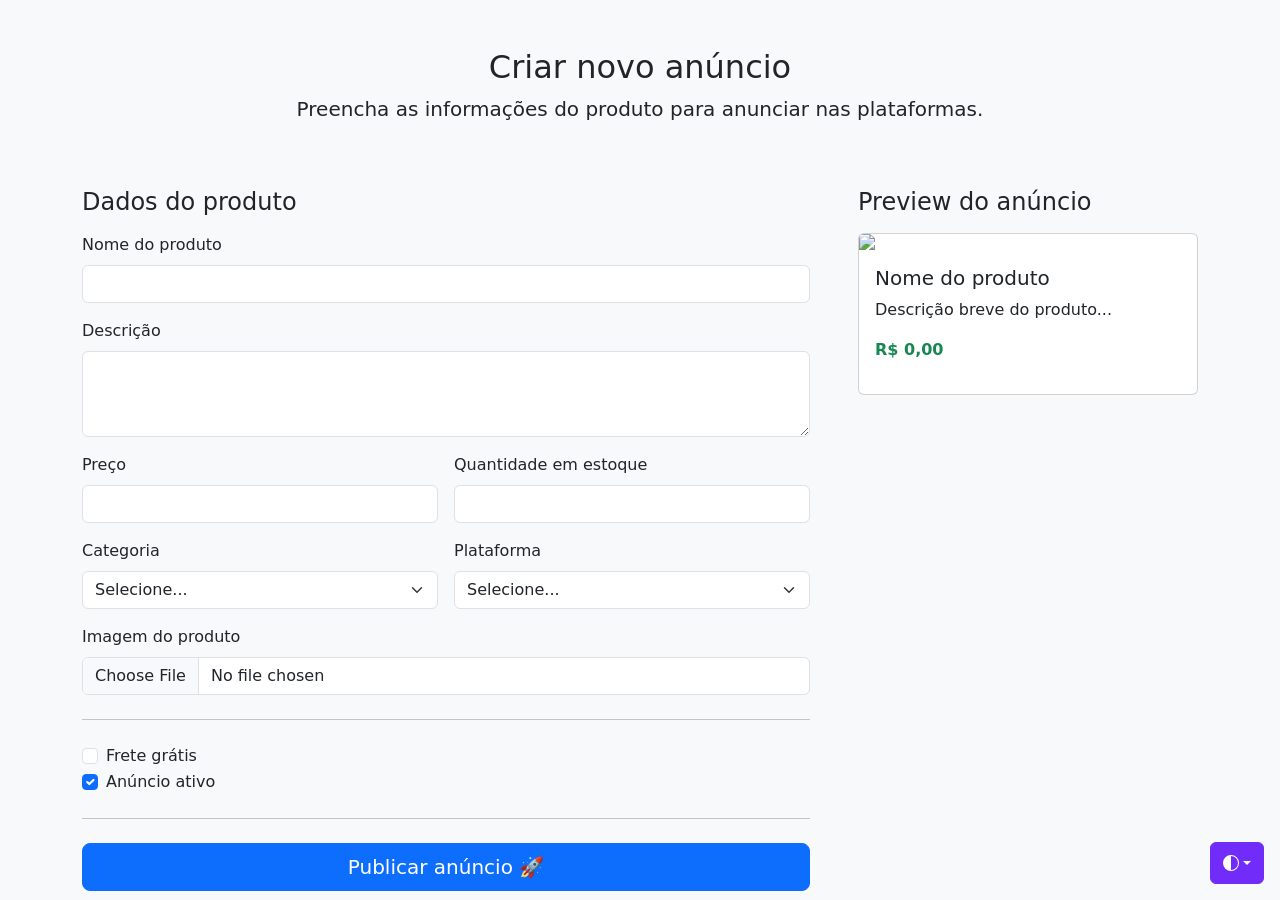
==== src/main/resources/templates/anunciar.html @ 6d3be010 "Finalização lógica por tras das imagens do projeto e ajustes na tabela bugada dos pedidos realizados" ====
<!doctype html>
<html lang="en" data-bs-theme="auto">
<head>
    <meta charset="utf-8" />
    <meta name="viewport" content="width=device-width, initial-scale=1" />
    <meta name="description" content="" />
    <meta
            name="author"
            content="Mark Otto, Jacob Thornton, and Bootstrap contributors"
    />
    <meta name="generator" content="Astro v5.13.2" />
    <title>Checkout example · Bootstrap v5.3</title>
    <link
            rel="canonical"
            href="https://getbootstrap.com/docs/5.3/examples/checkout/"
    />
    <script src="../assets/js/color-modes.js"></script>
    <link href="https://cdn.jsdelivr.net/npm/bootstrap@5.3.0/dist/css/bootstrap.min.css" rel="stylesheet">
    <meta name="theme-color" content="#712cf9" />
    <link href="/css/checkout.css" rel="stylesheet" />
    <style>
        .bd-placeholder-img {
            font-size: 1.125rem;
            text-anchor: middle;
            -webkit-user-select: none;
            -moz-user-select: none;
            user-select: none;
        }
        @media (min-width: 768px) {
            .bd-placeholder-img-lg {
                font-size: 3.5rem;
            }
        }
        .b-example-divider {
            width: 100%;
            height: 3rem;
            background-color: #0000001a;
            border: solid rgba(0, 0, 0, 0.15);
            border-width: 1px 0;
            box-shadow:
                    inset 0 0.5em 1.5em #0000001a,
                    inset 0 0.125em 0.5em #00000026;
        }
        .b-example-vr {
            flex-shrink: 0;
            width: 1.5rem;
            height: 100vh;
        }
        .bi {
            vertical-align: -0.125em;
            fill: currentColor;
        }
        .nav-scroller {
            position: relative;
            z-index: 2;
            height: 2.75rem;
            overflow-y: hidden;
        }
        .nav-scroller .nav {
            display: flex;
            flex-wrap: nowrap;
            padding-bottom: 1rem;
            margin-top: -1px;
            overflow-x: auto;
            text-align: center;
            white-space: nowrap;
            -webkit-overflow-scrolling: touch;
        }
        .btn-bd-primary {
            --bd-violet-bg: #712cf9;
            --bd-violet-rgb: 112.520718, 44.062154, 249.437846;
            --bs-btn-font-weight: 600;
            --bs-btn-color: var(--bs-white);
            --bs-btn-bg: var(--bd-violet-bg);
            --bs-btn-border-color: var(--bd-violet-bg);
            --bs-btn-hover-color: var(--bs-white);
            --bs-btn-hover-bg: #6528e0;
            --bs-btn-hover-border-color: #6528e0;
            --bs-btn-focus-shadow-rgb: var(--bd-violet-rgb);
            --bs-btn-active-color: var(--bs-btn-hover-color);
            --bs-btn-active-bg: #5a23c8;
            --bs-btn-active-border-color: #5a23c8;
        }
        .bd-mode-toggle {
            z-index: 1500;
        }
        .bd-mode-toggle .bi {
            width: 1em;
            height: 1em;
        }
        .bd-mode-toggle .dropdown-menu .active .bi {
            display: block !important;
        }
    </style>
</head>
<body class="bg-body-tertiary">
<svg xmlns="http://www.w3.org/2000/svg" class="d-none">
    <symbol id="check2" viewBox="0 0 16 16">
        <path
                d="M13.854 3.646a.5.5 0 0 1 0 .708l-7 7a.5.5 0 0 1-.708 0l-3.5-3.5a.5.5 0 1 1 .708-.708L6.5 10.293l6.646-6.647a.5.5 0 0 1 .708 0z"
        ></path>
    </symbol>
    <symbol id="circle-half" viewBox="0 0 16 16">
        <path
                d="M8 15A7 7 0 1 0 8 1v14zm0 1A8 8 0 1 1 8 0a8 8 0 0 1 0 16z"
        ></path>
    </symbol>
    <symbol id="moon-stars-fill" viewBox="0 0 16 16">
        <path
                d="M6 .278a.768.768 0 0 1 .08.858 7.208 7.208 0 0 0-.878 3.46c0 4.021 3.278 7.277 7.318 7.277.527 0 1.04-.055 1.533-.16a.787.787 0 0 1 .81.316.733.733 0 0 1-.031.893A8.349 8.349 0 0 1 8.344 16C3.734 16 0 12.286 0 7.71 0 4.266 2.114 1.312 5.124.06A.752.752 0 0 1 6 .278z"
        ></path>
        <path
                d="M10.794 3.148a.217.217 0 0 1 .412 0l.387 1.162c.173.518.579.924 1.097 1.097l1.162.387a.217.217 0 0 1 0 .412l-1.162.387a1.734 1.734 0 0 0-1.097 1.097l-.387 1.162a.217.217 0 0 1-.412 0l-.387-1.162A1.734 1.734 0 0 0 9.31 6.593l-1.162-.387a.217.217 0 0 1 0-.412l1.162-.387a1.734 1.734 0 0 0 1.097-1.097l.387-1.162zM13.863.099a.145.145 0 0 1 .274 0l.258.774c.115.346.386.617.732.732l.774.258a.145.145 0 0 1 0 .274l-.774.258a1.156 1.156 0 0 0-.732.732l-.258.774a.145.145 0 0 1-.274 0l-.258-.774a1.156 1.156 0 0 0-.732-.732l-.774-.258a.145.145 0 0 1 0-.274l.774-.258c.346-.115.617-.386.732-.732L13.863.1z"
        ></path>
    </symbol>
    <symbol id="sun-fill" viewBox="0 0 16 16">
        <path
                d="M8 12a4 4 0 1 0 0-8 4 4 0 0 0 0 8zM8 0a.5.5 0 0 1 .5.5v2a.5.5 0 0 1-1 0v-2A.5.5 0 0 1 8 0zm0 13a.5.5 0 0 1 .5.5v2a.5.5 0 0 1-1 0v-2A.5.5 0 0 1 8 13zm8-5a.5.5 0 0 1-.5.5h-2a.5.5 0 0 1 0-1h2a.5.5 0 0 1 .5.5zM3 8a.5.5 0 0 1-.5.5h-2a.5.5 0 0 1 0-1h2A.5.5 0 0 1 3 8zm10.657-5.657a.5.5 0 0 1 0 .707l-1.414 1.415a.5.5 0 1 1-.707-.708l1.414-1.414a.5.5 0 0 1 .707 0zm-9.193 9.193a.5.5 0 0 1 0 .707L3.05 13.657a.5.5 0 0 1-.707-.707l1.414-1.414a.5.5 0 0 1 .707 0zm9.193 2.121a.5.5 0 0 1-.707 0l-1.414-1.414a.5.5 0 0 1 .707-.707l1.414 1.414a.5.5 0 0 1 0 .707zM4.464 4.465a.5.5 0 0 1-.707 0L2.343 3.05a.5.5 0 1 1 .707-.707l1.414 1.414a.5.5 0 0 1 0 .708z"
        ></path>
    </symbol>
</svg>
<div
        class="dropdown position-fixed bottom-0 end-0 mb-3 me-3 bd-mode-toggle"
>
    <button
            class="btn btn-bd-primary py-2 dropdown-toggle d-flex align-items-center"
            id="bd-theme"
            type="button"
            aria-expanded="false"
            data-bs-toggle="dropdown"
            aria-label="Toggle theme (auto)"
    >
        <svg class="bi my-1 theme-icon-active" aria-hidden="true">
            <use href="#circle-half"></use>
        </svg>
        <span class="visually-hidden" id="bd-theme-text">Toggle theme</span>
    </button>
    <ul
            class="dropdown-menu dropdown-menu-end shadow"
            aria-labelledby="bd-theme-text"
    >
        <li>
            <button
                    type="button"
                    class="dropdown-item d-flex align-items-center"
                    data-bs-theme-value="light"
                    aria-pressed="false"
            >
                <svg class="bi me-2 opacity-50" aria-hidden="true">
                    <use href="#sun-fill"></use>
                </svg>
                Light
                <svg class="bi ms-auto d-none" aria-hidden="true">
                    <use href="#check2"></use>
                </svg>
            </button>
        </li>
        <li>
            <button
                    type="button"
                    class="dropdown-item d-flex align-items-center"
                    data-bs-theme-value="dark"
                    aria-pressed="false"
            >
                <svg class="bi me-2 opacity-50" aria-hidden="true">
                    <use href="#moon-stars-fill"></use>
                </svg>
                Dark
                <svg class="bi ms-auto d-none" aria-hidden="true">
                    <use href="#check2"></use>
                </svg>
            </button>
        </li>
        <li>
            <button
                    type="button"
                    class="dropdown-item d-flex align-items-center active"
                    data-bs-theme-value="auto"
                    aria-pressed="true"
            >
                <svg class="bi me-2 opacity-50" aria-hidden="true">
                    <use href="#circle-half"></use>
                </svg>
                Auto
                <svg class="bi ms-auto d-none" aria-hidden="true">
                    <use href="#check2"></use>
                </svg>
            </button>
        </li>
    </ul>
</div>
<div class="container">
    <main>
        <div class="py-5 text-center">
            <h2>Criar novo anúncio</h2>
            <p class="lead">Preencha as informações do produto para anunciar nas plataformas.</p>
        </div>

        <div class="row g-5">

            <!-- RESUMO DO PRODUTO -->
            <div class="col-md-5 col-lg-4 order-md-last">
                <h4 class="mb-3">Preview do anúncio</h4>

                <div class="card">
                    <img src="https://via.placeholder.com/300x200" class="card-img-top" id="previewImage">
                    <div class="card-body">
                        <h5 class="card-title" id="previewTitle">Nome do produto</h5>
                        <p class="card-text" id="previewDesc">Descrição breve do produto...</p>
                        <p class="fw-bold text-success" id="previewPrice">R$ 0,00</p>
                    </div>
                </div>
            </div>

            <!-- FORM -->
            <div class="col-md-7 col-lg-8">
                <h4 class="mb-3">Dados do produto</h4>

                <form action="/anunciar" method="POST" class="needs-validation" novalidate enctype="multipart/form-data">
                    <input type="hidden" th:name="${_csrf.parameterName}" th:value="${_csrf.token}" />

                    <div class="row g-3">

                        <!-- NOME -->
                        <div class="col-12">
                            <label class="form-label">Nome do produto</label>
                            <input type="text" name="nome" id="nome" class="form-control" required>
                        </div>

                        <!-- DESCRIÇÃO -->
                        <div class="col-12">
                            <label class="form-label">Descrição</label>
                            <textarea name="descricao" id="descricao" class="form-control" rows="3" required></textarea>
                        </div>

                        <!-- PREÇO -->
                        <div class="col-md-6">
                            <label class="form-label">Preço</label>
                            <input type="number" id="preco" name="preco" class="form-control" required>
                        </div>

                        <!-- ESTOQUE -->
                        <div class="col-md-6">
                            <label class="form-label">Quantidade em estoque</label>
                            <input type="number" name="quantidade" class="form-control" required>
                        </div>

                        <!-- CATEGORIA -->
                        <div class="col-md-6">
                            <label class="form-label">Categoria</label>
                            <select name="categoria" class="form-select" required>
                                <option value="">Selecione...</option>
                                <option>Eletrônicos</option>
                                <option>Roupas</option>
                                <option>Casa</option>
                                <option>Beleza</option>
                            </select>
                        </div>

                        <!-- PLATAFORMA -->
                        <div class="col-md-6">
                            <label class="form-label">Plataforma</label>
                            <select name="plataforma" class="form-select" required>
                                <option value="">Selecione...</option>
                                <option>Shopee</option>
                                <option>Mercado Livre</option>
                            </select>
                        </div>

                        <!-- IMAGEM -->
                        <div class="col-12">
                            <label class="form-label">Imagem do produto</label>
                            <input type="file"  class="form-control" id="imagemProduto" name="imagemFile">
                        </div>

                    </div>

                    <hr class="my-4">

                    <!-- OPÇÕES -->
                    <div class="form-check">
                        <input type="checkbox" class="form-check-input" id="freteGratis" name="freteGratis">
                        <label class="form-check-label">Frete grátis</label>
                    </div>

                    <div class="form-check">
                        <input type="checkbox" class="form-check-input" id="ativo" name="ativo" checked>
                        <label class="form-check-label">Anúncio ativo</label>
                    </div>

                    <hr class="my-4">

                    <button class="w-100 btn btn-primary btn-lg" type="submit">
                        Publicar anúncio 🚀
                    </button>

                </form>
            </div>
        </div>
    </main>
</div>
<script
        src="/js/checkout.js"
        class="astro-vvvwv3sm"
></script>
</body>
</html>
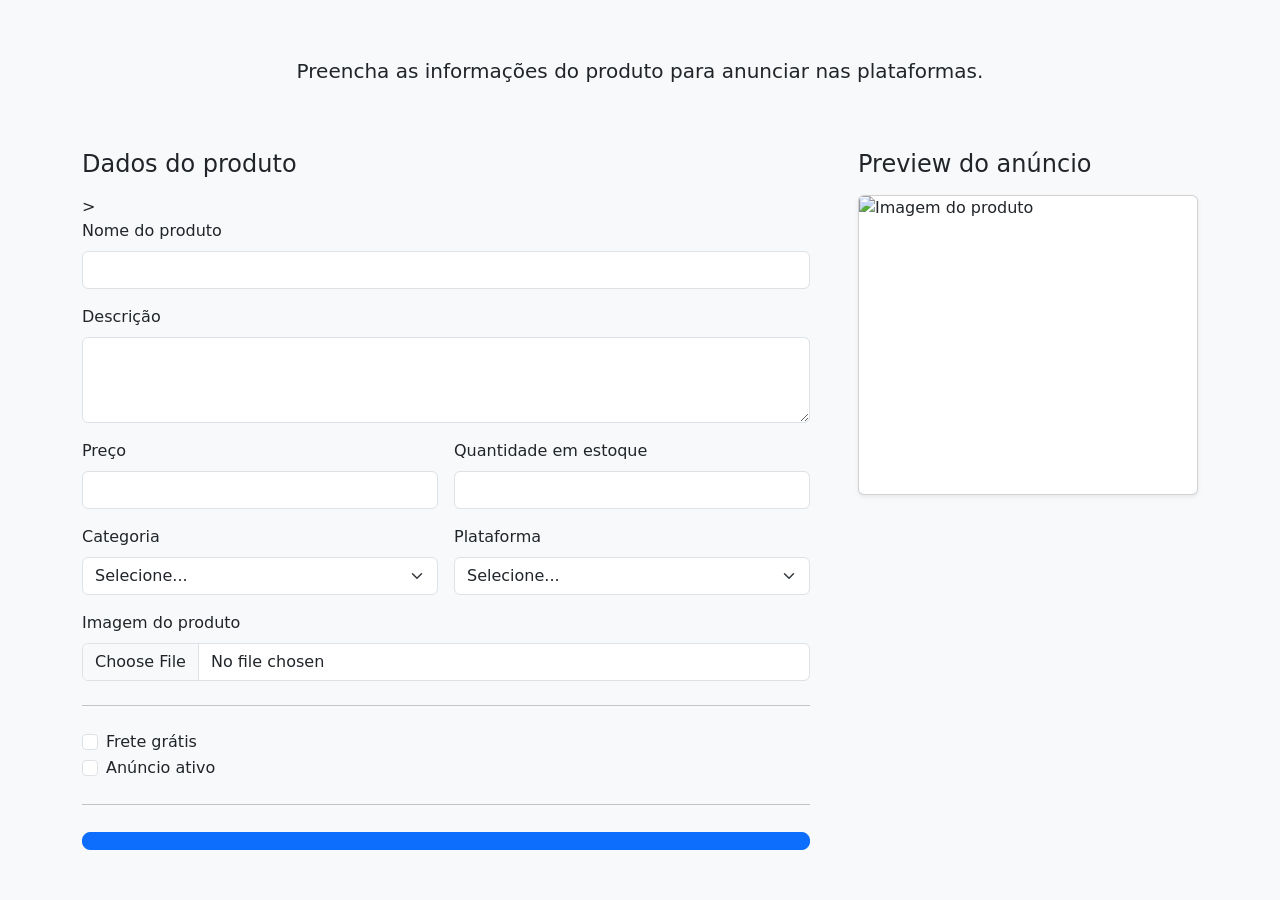
==== commit d0cff198: "Ajuste do botão editar e ajuste na funcionalidade de mostrar imagem" ====
--- a/src/main/resources/templates/anunciar.html
+++ b/src/main/resources/templates/anunciar.html
@@ -1,307 +1,394 @@
 <!doctype html>
-<html lang="en" data-bs-theme="auto">
+<html lang="pt-br" data-bs-theme="auto">
+
 <head>
-    <meta charset="utf-8" />
-    <meta name="viewport" content="width=device-width, initial-scale=1" />
-    <meta name="description" content="" />
-    <meta
-            name="author"
-            content="Mark Otto, Jacob Thornton, and Bootstrap contributors"
-    />
-    <meta name="generator" content="Astro v5.13.2" />
-    <title>Checkout example · Bootstrap v5.3</title>
+    <meta charset="utf-8"/>
+    <meta name="viewport" content="width=device-width, initial-scale=1"/>
+
+    <title th:text="${produto != null ? 'Editar Anúncio' : 'Cadastrar Anúncio'}"></title>
+
     <link
-            rel="canonical"
-            href="https://getbootstrap.com/docs/5.3/examples/checkout/"
-    />
-    <script src="../assets/js/color-modes.js"></script>
-    <link href="https://cdn.jsdelivr.net/npm/bootstrap@5.3.0/dist/css/bootstrap.min.css" rel="stylesheet">
-    <meta name="theme-color" content="#712cf9" />
-    <link href="/css/checkout.css" rel="stylesheet" />
+            href="https://cdn.jsdelivr.net/npm/bootstrap@5.3.0/dist/css/bootstrap.min.css"
+            rel="stylesheet"
+    >
+
+    <link href="/css/checkout.css" rel="stylesheet"/>
+    <link rel="shortcut icon" href="/assets/imgs/ico/shopico.ico" type="image/x-icon">
+
     <style>
-        .bd-placeholder-img {
-            font-size: 1.125rem;
-            text-anchor: middle;
-            -webkit-user-select: none;
-            -moz-user-select: none;
-            user-select: none;
-        }
-        @media (min-width: 768px) {
-            .bd-placeholder-img-lg {
-                font-size: 3.5rem;
-            }
-        }
-        .b-example-divider {
-            width: 100%;
-            height: 3rem;
-            background-color: #0000001a;
-            border: solid rgba(0, 0, 0, 0.15);
-            border-width: 1px 0;
-            box-shadow:
-                    inset 0 0.5em 1.5em #0000001a,
-                    inset 0 0.125em 0.5em #00000026;
-        }
-        .b-example-vr {
-            flex-shrink: 0;
-            width: 1.5rem;
-            height: 100vh;
-        }
-        .bi {
-            vertical-align: -0.125em;
-            fill: currentColor;
-        }
-        .nav-scroller {
-            position: relative;
-            z-index: 2;
-            height: 2.75rem;
-            overflow-y: hidden;
-        }
-        .nav-scroller .nav {
-            display: flex;
-            flex-wrap: nowrap;
-            padding-bottom: 1rem;
-            margin-top: -1px;
-            overflow-x: auto;
-            text-align: center;
-            white-space: nowrap;
-            -webkit-overflow-scrolling: touch;
-        }
-        .btn-bd-primary {
-            --bd-violet-bg: #712cf9;
-            --bd-violet-rgb: 112.520718, 44.062154, 249.437846;
-            --bs-btn-font-weight: 600;
-            --bs-btn-color: var(--bs-white);
-            --bs-btn-bg: var(--bd-violet-bg);
-            --bs-btn-border-color: var(--bd-violet-bg);
-            --bs-btn-hover-color: var(--bs-white);
-            --bs-btn-hover-bg: #6528e0;
-            --bs-btn-hover-border-color: #6528e0;
-            --bs-btn-focus-shadow-rgb: var(--bd-violet-rgb);
-            --bs-btn-active-color: var(--bs-btn-hover-color);
-            --bs-btn-active-bg: #5a23c8;
-            --bs-btn-active-border-color: #5a23c8;
-        }
-        .bd-mode-toggle {
-            z-index: 1500;
-        }
-        .bd-mode-toggle .bi {
-            width: 1em;
-            height: 1em;
-        }
-        .bd-mode-toggle .dropdown-menu .active .bi {
-            display: block !important;
+        .preview-img {
+            height: 250px;
+            object-fit: cover;
         }
     </style>
 </head>
+
 <body class="bg-body-tertiary">
-<svg xmlns="http://www.w3.org/2000/svg" class="d-none">
-    <symbol id="check2" viewBox="0 0 16 16">
-        <path
-                d="M13.854 3.646a.5.5 0 0 1 0 .708l-7 7a.5.5 0 0 1-.708 0l-3.5-3.5a.5.5 0 1 1 .708-.708L6.5 10.293l6.646-6.647a.5.5 0 0 1 .708 0z"
-        ></path>
-    </symbol>
-    <symbol id="circle-half" viewBox="0 0 16 16">
-        <path
-                d="M8 15A7 7 0 1 0 8 1v14zm0 1A8 8 0 1 1 8 0a8 8 0 0 1 0 16z"
-        ></path>
-    </symbol>
-    <symbol id="moon-stars-fill" viewBox="0 0 16 16">
-        <path
-                d="M6 .278a.768.768 0 0 1 .08.858 7.208 7.208 0 0 0-.878 3.46c0 4.021 3.278 7.277 7.318 7.277.527 0 1.04-.055 1.533-.16a.787.787 0 0 1 .81.316.733.733 0 0 1-.031.893A8.349 8.349 0 0 1 8.344 16C3.734 16 0 12.286 0 7.71 0 4.266 2.114 1.312 5.124.06A.752.752 0 0 1 6 .278z"
-        ></path>
-        <path
-                d="M10.794 3.148a.217.217 0 0 1 .412 0l.387 1.162c.173.518.579.924 1.097 1.097l1.162.387a.217.217 0 0 1 0 .412l-1.162.387a1.734 1.734 0 0 0-1.097 1.097l-.387 1.162a.217.217 0 0 1-.412 0l-.387-1.162A1.734 1.734 0 0 0 9.31 6.593l-1.162-.387a.217.217 0 0 1 0-.412l1.162-.387a1.734 1.734 0 0 0 1.097-1.097l.387-1.162zM13.863.099a.145.145 0 0 1 .274 0l.258.774c.115.346.386.617.732.732l.774.258a.145.145 0 0 1 0 .274l-.774.258a1.156 1.156 0 0 0-.732.732l-.258.774a.145.145 0 0 1-.274 0l-.258-.774a1.156 1.156 0 0 0-.732-.732l-.774-.258a.145.145 0 0 1 0-.274l.774-.258c.346-.115.617-.386.732-.732L13.863.1z"
-        ></path>
-    </symbol>
-    <symbol id="sun-fill" viewBox="0 0 16 16">
-        <path
-                d="M8 12a4 4 0 1 0 0-8 4 4 0 0 0 0 8zM8 0a.5.5 0 0 1 .5.5v2a.5.5 0 0 1-1 0v-2A.5.5 0 0 1 8 0zm0 13a.5.5 0 0 1 .5.5v2a.5.5 0 0 1-1 0v-2A.5.5 0 0 1 8 13zm8-5a.5.5 0 0 1-.5.5h-2a.5.5 0 0 1 0-1h2a.5.5 0 0 1 .5.5zM3 8a.5.5 0 0 1-.5.5h-2a.5.5 0 0 1 0-1h2A.5.5 0 0 1 3 8zm10.657-5.657a.5.5 0 0 1 0 .707l-1.414 1.415a.5.5 0 1 1-.707-.708l1.414-1.414a.5.5 0 0 1 .707 0zm-9.193 9.193a.5.5 0 0 1 0 .707L3.05 13.657a.5.5 0 0 1-.707-.707l1.414-1.414a.5.5 0 0 1 .707 0zm9.193 2.121a.5.5 0 0 1-.707 0l-1.414-1.414a.5.5 0 0 1 .707-.707l1.414 1.414a.5.5 0 0 1 0 .707zM4.464 4.465a.5.5 0 0 1-.707 0L2.343 3.05a.5.5 0 1 1 .707-.707l1.414 1.414a.5.5 0 0 1 0 .708z"
-        ></path>
-    </symbol>
-</svg>
-<div
-        class="dropdown position-fixed bottom-0 end-0 mb-3 me-3 bd-mode-toggle"
->
-    <button
-            class="btn btn-bd-primary py-2 dropdown-toggle d-flex align-items-center"
-            id="bd-theme"
-            type="button"
-            aria-expanded="false"
-            data-bs-toggle="dropdown"
-            aria-label="Toggle theme (auto)"
-    >
-        <svg class="bi my-1 theme-icon-active" aria-hidden="true">
-            <use href="#circle-half"></use>
-        </svg>
-        <span class="visually-hidden" id="bd-theme-text">Toggle theme</span>
-    </button>
-    <ul
-            class="dropdown-menu dropdown-menu-end shadow"
-            aria-labelledby="bd-theme-text"
-    >
-        <li>
-            <button
-                    type="button"
-                    class="dropdown-item d-flex align-items-center"
-                    data-bs-theme-value="light"
-                    aria-pressed="false"
-            >
-                <svg class="bi me-2 opacity-50" aria-hidden="true">
-                    <use href="#sun-fill"></use>
-                </svg>
-                Light
-                <svg class="bi ms-auto d-none" aria-hidden="true">
-                    <use href="#check2"></use>
-                </svg>
-            </button>
-        </li>
-        <li>
-            <button
-                    type="button"
-                    class="dropdown-item d-flex align-items-center"
-                    data-bs-theme-value="dark"
-                    aria-pressed="false"
-            >
-                <svg class="bi me-2 opacity-50" aria-hidden="true">
-                    <use href="#moon-stars-fill"></use>
-                </svg>
-                Dark
-                <svg class="bi ms-auto d-none" aria-hidden="true">
-                    <use href="#check2"></use>
-                </svg>
-            </button>
-        </li>
-        <li>
-            <button
-                    type="button"
-                    class="dropdown-item d-flex align-items-center active"
-                    data-bs-theme-value="auto"
-                    aria-pressed="true"
-            >
-                <svg class="bi me-2 opacity-50" aria-hidden="true">
-                    <use href="#circle-half"></use>
-                </svg>
-                Auto
-                <svg class="bi ms-auto d-none" aria-hidden="true">
-                    <use href="#check2"></use>
-                </svg>
-            </button>
-        </li>
-    </ul>
-</div>
+
 <div class="container">
+
     <main>
+
+        <!-- TÍTULO -->
         <div class="py-5 text-center">
-            <h2>Criar novo anúncio</h2>
-            <p class="lead">Preencha as informações do produto para anunciar nas plataformas.</p>
+
+            <h2 th:text="${produto != null ? 'Editar anúncio' : 'Criar novo anúncio'}"></h2>
+
+            <p class="lead">
+                Preencha as informações do produto para anunciar nas plataformas.
+            </p>
+
         </div>
 
         <div class="row g-5">
 
-            <!-- RESUMO DO PRODUTO -->
+            <!-- PREVIEW -->
             <div class="col-md-5 col-lg-4 order-md-last">
+
                 <h4 class="mb-3">Preview do anúncio</h4>
 
-                <div class="card">
-                    <img src="https://via.placeholder.com/300x200" class="card-img-top" id="previewImage">
+                <div class="card shadow-sm">
+
+                    <img
+                            th:src="${produto != null and produto.imagemUrl != null ? produto.imagemUrl : 'https://via.placeholder.com/300x200'}"
+                            class="card-img-top preview-img"
+                            id="previewImage"
+                            alt="Imagem do produto"
+                    >
+
                     <div class="card-body">
-                        <h5 class="card-title" id="previewTitle">Nome do produto</h5>
-                        <p class="card-text" id="previewDesc">Descrição breve do produto...</p>
-                        <p class="fw-bold text-success" id="previewPrice">R$ 0,00</p>
+
+                        <h5
+                                class="card-title"
+                                id="previewTitle"
+                                th:text="${produto != null ? produto.nome : 'Nome do produto'}">
+                        </h5>
+
+                        <p
+                                class="card-text"
+                                id="previewDesc"
+                                th:text="${produto != null ? produto.descricao : 'Descrição breve do produto...'}">
+                        </p>
+
+                        <p
+                                class="fw-bold text-success"
+                                id="previewPrice"
+                                th:text="${produto != null and produto.preco != null ? 'R$ ' + produto.preco : 'R$ 0,00'}">
+                        </p>
+
                     </div>
+
                 </div>
+
             </div>
 
             <!-- FORM -->
             <div class="col-md-7 col-lg-8">
+
                 <h4 class="mb-3">Dados do produto</h4>
 
-                <form action="/anunciar" method="POST" class="needs-validation" novalidate enctype="multipart/form-data">
-                    <input type="hidden" th:name="${_csrf.parameterName}" th:value="${_csrf.token}" />
+                <form
+                        th:action="${produto != null} ? @{/anuncio/editar/{id}(id=${produto.id})} : @{/anunciar}"
+                        method="POST"
+                        enctype="multipart/form-data"
+                        class="needs-validation"
+                        novalidate
+                >
+                >
+
+                    <!-- CSRF -->
+                    <input
+                            type="hidden"
+                            th:name="${_csrf.parameterName}"
+                            th:value="${_csrf.token}"
+                    />
+
+                    <!-- ID -->
+                    <input
+                            type="hidden"
+                            name="id"
+                            th:value="${produto != null ? produto.id : ''}"
+                    >
 
                     <div class="row g-3">
 
                         <!-- NOME -->
                         <div class="col-12">
-                            <label class="form-label">Nome do produto</label>
-                            <input type="text" name="nome" id="nome" class="form-control" required>
+
+                            <label class="form-label">
+                                Nome do produto
+                            </label>
+
+                            <input
+                                    type="text"
+                                    name="nome"
+                                    id="nome"
+                                    class="form-control"
+                                    th:value="${produto != null ? produto.nome : ''}"
+                                    required
+                            >
+
                         </div>
 
                         <!-- DESCRIÇÃO -->
                         <div class="col-12">
-                            <label class="form-label">Descrição</label>
-                            <textarea name="descricao" id="descricao" class="form-control" rows="3" required></textarea>
+
+                            <label class="form-label">
+                                Descrição
+                            </label>
+
+                            <textarea
+                                    name="descricao"
+                                    id="descricao"
+                                    class="form-control"
+                                    rows="3"
+                                    required
+                                    th:text="${produto != null ? produto.descricao : ''}">
+                            </textarea>
+
                         </div>
 
                         <!-- PREÇO -->
                         <div class="col-md-6">
-                            <label class="form-label">Preço</label>
-                            <input type="number" id="preco" name="preco" class="form-control" required>
+
+                            <label class="form-label">
+                                Preço
+                            </label>
+
+                            <input
+                                    type="number"
+                                    step="0.01"
+                                    id="preco"
+                                    name="preco"
+                                    class="form-control"
+                                    th:value="${produto != null ? produto.preco : ''}"
+                                    required
+                            >
+
                         </div>
 
                         <!-- ESTOQUE -->
                         <div class="col-md-6">
-                            <label class="form-label">Quantidade em estoque</label>
-                            <input type="number" name="quantidade" class="form-control" required>
+
+                            <label class="form-label">
+                                Quantidade em estoque
+                            </label>
+
+                            <input
+                                    type="number"
+                                    name="quantidade"
+                                    class="form-control"
+                                    th:value="${produto != null ? produto.quantidade : ''}"
+                                    required
+                            >
+
                         </div>
 
                         <!-- CATEGORIA -->
                         <div class="col-md-6">
-                            <label class="form-label">Categoria</label>
-                            <select name="categoria" class="form-select" required>
-                                <option value="">Selecione...</option>
-                                <option>Eletrônicos</option>
-                                <option>Roupas</option>
-                                <option>Casa</option>
-                                <option>Beleza</option>
+
+                            <label class="form-label">
+                                Categoria
+                            </label>
+
+                            <select
+                                    name="categoria"
+                                    class="form-select"
+                                    required
+                            >
+
+                                <option value="">
+                                    Selecione...
+                                </option>
+
+                                <option
+                                        value="Eletrônicos"
+                                        th:selected="${produto != null and produto.categoria == 'Eletrônicos'}">
+                                    Eletrônicos
+                                </option>
+
+                                <option
+                                        value="Roupas"
+                                        th:selected="${produto != null and produto.categoria == 'Roupas'}">
+                                    Roupas
+                                </option>
+
+                                <option
+                                        value="Casa"
+                                        th:selected="${produto != null and produto.categoria == 'Casa'}">
+                                    Casa
+                                </option>
+
+                                <option
+                                        value="Beleza"
+                                        th:selected="${produto != null and produto.categoria == 'Beleza'}">
+                                    Beleza
+                                </option>
+
                             </select>
+
                         </div>
 
                         <!-- PLATAFORMA -->
                         <div class="col-md-6">
-                            <label class="form-label">Plataforma</label>
-                            <select name="plataforma" class="form-select" required>
-                                <option value="">Selecione...</option>
-                                <option>Shopee</option>
-                                <option>Mercado Livre</option>
+
+                            <label class="form-label">
+                                Plataforma
+                            </label>
+
+                            <select
+                                    name="plataforma"
+                                    class="form-select"
+                                    required
+                            >
+
+                                <option value="">
+                                    Selecione...
+                                </option>
+
+                                <option
+                                        value="Shopee"
+                                        th:selected="${produto != null and produto.plataforma == 'Shopee'}">
+                                    Shopee
+                                </option>
+
+                                <option
+                                        value="Mercado Livre"
+                                        th:selected="${produto != null and produto.plataforma == 'Mercado Livre'}">
+                                    Mercado Livre
+                                </option>
+
                             </select>
+
                         </div>
 
                         <!-- IMAGEM -->
                         <div class="col-12">
-                            <label class="form-label">Imagem do produto</label>
-                            <input type="file"  class="form-control" id="imagemProduto" name="imagemFile">
+
+                            <label class="form-label">
+                                Imagem do produto
+                            </label>
+
+                            <input
+                                    type="file"
+                                    class="form-control"
+                                    id="imagemProduto"
+                                    name="imagemFile"
+                                    accept="image/*"
+                            >
+
                         </div>
 
                     </div>
 
                     <hr class="my-4">
 
-                    <!-- OPÇÕES -->
+                    <!-- CHECKBOX -->
                     <div class="form-check">
-                        <input type="checkbox" class="form-check-input" id="freteGratis" name="freteGratis">
-                        <label class="form-check-label">Frete grátis</label>
+
+                        <input
+                                type="checkbox"
+                                class="form-check-input"
+                                id="freteGratis"
+                                name="freteGratis"
+                                th:checked="${produto != null and produto.freteGratis == true}"
+                        >
+
+                        <label class="form-check-label">
+                            Frete grátis
+                        </label>
+
                     </div>
 
                     <div class="form-check">
-                        <input type="checkbox" class="form-check-input" id="ativo" name="ativo" checked>
-                        <label class="form-check-label">Anúncio ativo</label>
+
+                        <input
+                                type="checkbox"
+                                class="form-check-input"
+                                id="ativo"
+                                name="ativo"
+                                th:checked="${produto == null or produto.ativo == true}"
+                        >
+
+                        <label class="form-check-label">
+                            Anúncio ativo
+                        </label>
+
                     </div>
 
                     <hr class="my-4">
 
-                    <button class="w-100 btn btn-primary btn-lg" type="submit">
-                        Publicar anúncio 🚀
+                    <!-- BOTÃO -->
+                    <button
+                            class="w-100 btn btn-primary btn-lg"
+                            type="submit"
+                    >
+
+                        <span
+                                th:text="${produto != null ? 'Salvar alterações ✏️' : 'Publicar anúncio 🚀'}">
+                        </span>
+
                     </button>
 
                 </form>
+
             </div>
+
         </div>
+
     </main>
+
 </div>
-<script
-        src="/js/checkout.js"
-        class="astro-vvvwv3sm"
-></script>
+
+<script>
+
+    const nome = document.getElementById("nome");
+    const descricao = document.getElementById("descricao");
+    const preco = document.getElementById("preco");
+    const imagem = document.getElementById("imagemProduto");
+
+    const previewTitle = document.getElementById("previewTitle");
+    const previewDesc = document.getElementById("previewDesc");
+    const previewPrice = document.getElementById("previewPrice");
+    const previewImage = document.getElementById("previewImage");
+
+    nome.addEventListener("input", () => {
+        previewTitle.textContent =
+            nome.value || "Nome do produto";
+    });
+
+    descricao.addEventListener("input", () => {
+        previewDesc.textContent =
+            descricao.value || "Descrição breve do produto...";
+    });
+
+    preco.addEventListener("input", () => {
+
+        let valor = preco.value || 0;
+
+        previewPrice.textContent =
+            "R$ " + valor;
+    });
+
+    imagem.addEventListener("change", (event) => {
+
+        const file = event.target.files[0];
+
+        if (file) {
+
+            const reader = new FileReader();
+
+            reader.onload = function (e) {
+                previewImage.src = e.target.result;
+            }
+
+            reader.readAsDataURL(file);
+        }
+    });
+
+</script>
+
+<script src="https://cdn.jsdelivr.net/npm/bootstrap@5.3.0/dist/js/bootstrap.bundle.min.js"></script>
+
 </body>
-</html>
+</html>
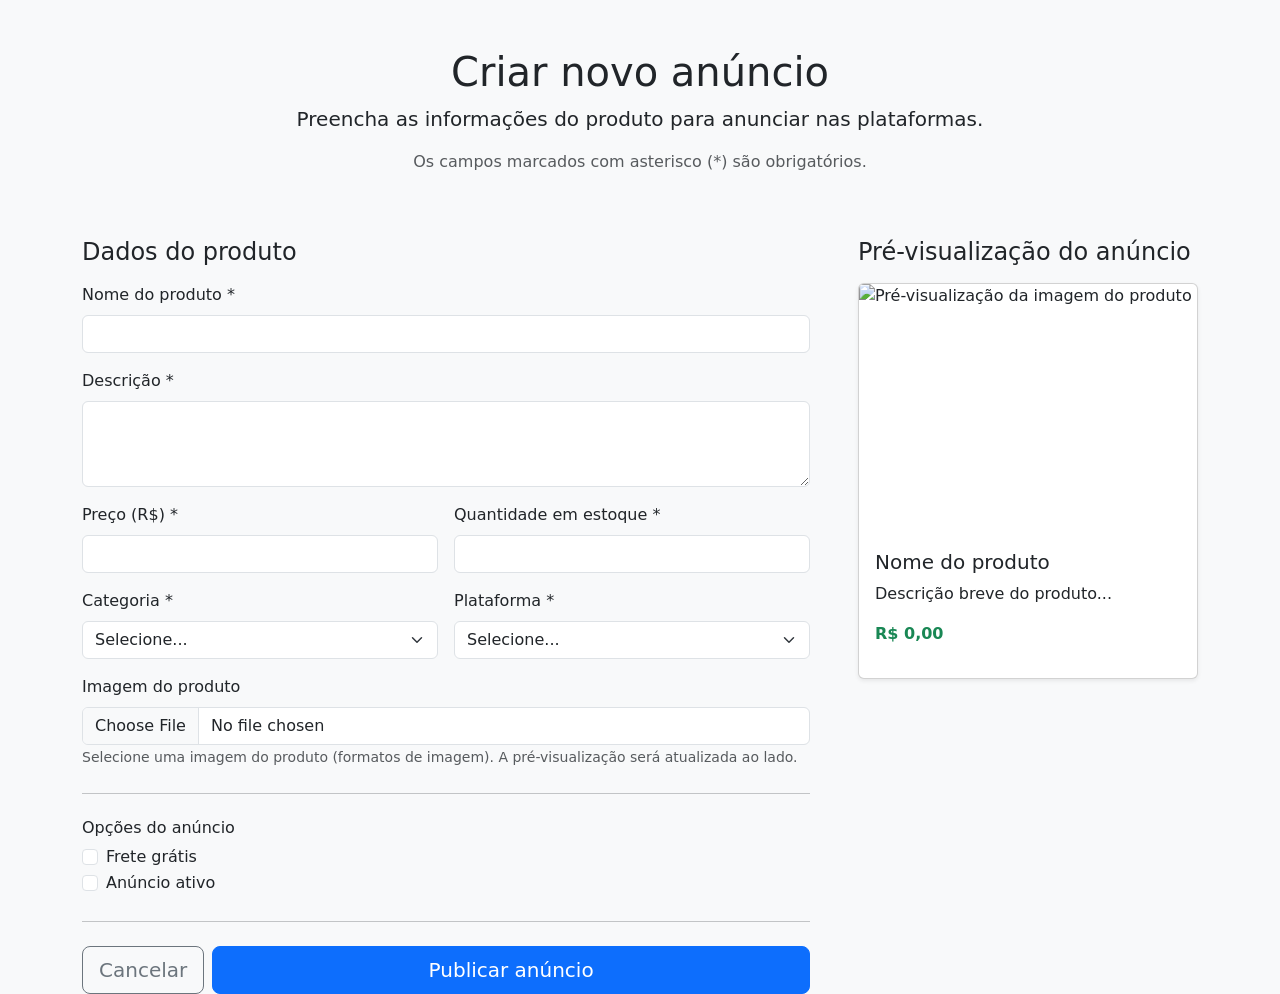
==== commit 31989117: "## Melhorias de acessibilidade da ShopMix concluídas (sem reconstruir o projeto) - Mantida a arquite" ====
--- a/src/main/resources/templates/anunciar.html
+++ b/src/main/resources/templates/anunciar.html
@@ -1,19 +1,18 @@
 <!doctype html>
-<html lang="pt-br" data-bs-theme="auto">
+<html xmlns:th="http://www.thymeleaf.org" lang="pt-BR" data-bs-theme="auto">
 
 <head>
     <meta charset="utf-8"/>
     <meta name="viewport" content="width=device-width, initial-scale=1"/>
 
-    <title th:text="${produto != null ? 'Editar Anúncio' : 'Cadastrar Anúncio'}"></title>
-
-    <link
-            href="https://cdn.jsdelivr.net/npm/bootstrap@5.3.0/dist/css/bootstrap.min.css"
-            rel="stylesheet"
-    >
-
+    <title th:text="${produto != null ? 'Editar anúncio - ShopMix' : 'Criar anúncio - ShopMix'}">Anúncio - ShopMix</title>
+
+    <link href="https://cdn.jsdelivr.net/npm/bootstrap@5.3.0/dist/css/bootstrap.min.css" rel="stylesheet">
     <link href="/css/checkout.css" rel="stylesheet"/>
     <link rel="shortcut icon" href="/assets/imgs/ico/shopico.ico" type="image/x-icon">
+
+    <!-- Acessibilidade -->
+    <th:block th:replace="~{fragments/acessibilidade :: recursos}"></th:block>
 
     <style>
         .preview-img {
@@ -25,314 +24,204 @@
 
 <body class="bg-body-tertiary">
 
+<a th:replace="~{fragments/acessibilidade :: skip-link}"></a>
+
 <div class="container">
 
-    <main>
+    <main id="conteudo-principal">
 
         <!-- TÍTULO -->
         <div class="py-5 text-center">
-
-            <h2 th:text="${produto != null ? 'Editar anúncio' : 'Criar novo anúncio'}"></h2>
-
+            <h1 th:text="${produto != null ? 'Editar anúncio' : 'Criar novo anúncio'}">Criar novo anúncio</h1>
             <p class="lead">
                 Preencha as informações do produto para anunciar nas plataformas.
             </p>
-
+            <p class="text-muted">Os campos marcados com asterisco (*) são obrigatórios.</p>
         </div>
 
         <div class="row g-5">
 
             <!-- PREVIEW -->
-            <div class="col-md-5 col-lg-4 order-md-last">
-
-                <h4 class="mb-3">Preview do anúncio</h4>
+            <aside class="col-md-5 col-lg-4 order-md-last" aria-labelledby="titulo-preview">
+
+                <h2 id="titulo-preview" class="h4 mb-3">Pré-visualização do anúncio</h2>
 
                 <div class="card shadow-sm">
 
-                    <img
-                            th:src="${produto != null and produto.imagemUrl != null ? produto.imagemUrl : 'https://via.placeholder.com/300x200'}"
-                            class="card-img-top preview-img"
-                            id="previewImage"
-                            alt="Imagem do produto"
-                    >
+                    <img th:src="${produto != null and produto.imagemUrl != null ? produto.imagemUrl : 'https://placehold.co/300x200?text=Sem+imagem'}"
+                         class="card-img-top preview-img"
+                         id="previewImage"
+                         th:alt="${produto != null and produto.nome != null ? 'Pré-visualização da imagem do produto: ' + produto.nome : 'Pré-visualização: nenhuma imagem selecionada'}"
+                         alt="Pré-visualização da imagem do produto">
 
                     <div class="card-body">
-
-                        <h5
-                                class="card-title"
-                                id="previewTitle"
-                                th:text="${produto != null ? produto.nome : 'Nome do produto'}">
-                        </h5>
-
-                        <p
-                                class="card-text"
-                                id="previewDesc"
-                                th:text="${produto != null ? produto.descricao : 'Descrição breve do produto...'}">
-                        </p>
-
-                        <p
-                                class="fw-bold text-success"
-                                id="previewPrice"
-                                th:text="${produto != null and produto.preco != null ? 'R$ ' + produto.preco : 'R$ 0,00'}">
-                        </p>
-
+                        <h3 class="card-title h5"
+                            id="previewTitle"
+                            th:text="${produto != null ? produto.nome : 'Nome do produto'}">Nome do produto</h3>
+
+                        <p class="card-text"
+                           id="previewDesc"
+                           th:text="${produto != null ? produto.descricao : 'Descrição breve do produto...'}">Descrição breve do produto...</p>
+
+                        <p class="fw-bold text-success"
+                           id="previewPrice"
+                           th:text="${produto != null and produto.preco != null ? 'R$ ' + produto.preco : 'R$ 0,00'}">R$ 0,00</p>
                     </div>
 
                 </div>
 
-            </div>
+            </aside>
 
             <!-- FORM -->
-            <div class="col-md-7 col-lg-8">
-
-                <h4 class="mb-3">Dados do produto</h4>
-
-                <form
-                        th:action="${produto != null} ? @{/anuncio/editar/{id}(id=${produto.id})} : @{/anunciar}"
-                        method="POST"
-                        enctype="multipart/form-data"
-                        class="needs-validation"
-                        novalidate
-                >
-                >
+            <section class="col-md-7 col-lg-8" aria-labelledby="titulo-form">
+
+                <h2 id="titulo-form" class="h4 mb-3">Dados do produto</h2>
+
+                <form th:action="${produto != null} ? @{/anuncio/editar/{id}(id=${produto.id})} : @{/anunciar}"
+                      method="POST"
+                      enctype="multipart/form-data"
+                      class="needs-validation"
+                      novalidate>
 
                     <!-- CSRF -->
-                    <input
-                            type="hidden"
-                            th:name="${_csrf.parameterName}"
-                            th:value="${_csrf.token}"
-                    />
+                    <input type="hidden"
+                           th:name="${_csrf.parameterName}"
+                           th:value="${_csrf.token}"/>
 
                     <!-- ID -->
-                    <input
-                            type="hidden"
-                            name="id"
-                            th:value="${produto != null ? produto.id : ''}"
-                    >
+                    <input type="hidden"
+                           name="id"
+                           th:value="${produto != null ? produto.id : ''}">
 
                     <div class="row g-3">
 
                         <!-- NOME -->
                         <div class="col-12">
-
-                            <label class="form-label">
-                                Nome do produto
-                            </label>
-
-                            <input
-                                    type="text"
-                                    name="nome"
-                                    id="nome"
-                                    class="form-control"
-                                    th:value="${produto != null ? produto.nome : ''}"
-                                    required
-                            >
-
+                            <label class="form-label" for="nome">Nome do produto *</label>
+                            <input type="text"
+                                   name="nome"
+                                   id="nome"
+                                   class="form-control"
+                                   th:value="${produto != null ? produto.nome : ''}"
+                                   required>
+                            <div class="invalid-feedback">Informe o nome do produto.</div>
                         </div>
 
                         <!-- DESCRIÇÃO -->
                         <div class="col-12">
-
-                            <label class="form-label">
-                                Descrição
-                            </label>
-
-                            <textarea
-                                    name="descricao"
-                                    id="descricao"
-                                    class="form-control"
-                                    rows="3"
-                                    required
-                                    th:text="${produto != null ? produto.descricao : ''}">
-                            </textarea>
-
+                            <label class="form-label" for="descricao">Descrição *</label>
+                            <textarea name="descricao"
+                                      id="descricao"
+                                      class="form-control"
+                                      rows="3"
+                                      required
+                                      th:text="${produto != null ? produto.descricao : ''}"></textarea>
+                            <div class="invalid-feedback">Descreva o produto para o anúncio.</div>
                         </div>
 
                         <!-- PREÇO -->
                         <div class="col-md-6">
-
-                            <label class="form-label">
-                                Preço
-                            </label>
-
-                            <input
-                                    type="number"
-                                    step="0.01"
-                                    id="preco"
-                                    name="preco"
-                                    class="form-control"
-                                    th:value="${produto != null ? produto.preco : ''}"
-                                    required
-                            >
-
+                            <label class="form-label" for="preco">Preço (R$) *</label>
+                            <input type="number"
+                                   step="0.01"
+                                   min="0"
+                                   id="preco"
+                                   name="preco"
+                                   class="form-control"
+                                   th:value="${produto != null ? produto.preco : ''}"
+                                   required>
+                            <div class="invalid-feedback">Informe um preço válido.</div>
                         </div>
 
                         <!-- ESTOQUE -->
                         <div class="col-md-6">
-
-                            <label class="form-label">
-                                Quantidade em estoque
-                            </label>
-
-                            <input
-                                    type="number"
-                                    name="quantidade"
-                                    class="form-control"
-                                    th:value="${produto != null ? produto.quantidade : ''}"
-                                    required
-                            >
-
+                            <label class="form-label" for="quantidade">Quantidade em estoque *</label>
+                            <input type="number"
+                                   id="quantidade"
+                                   name="quantidade"
+                                   class="form-control"
+                                   min="0"
+                                   th:value="${produto != null ? produto.quantidade : ''}"
+                                   required>
+                            <div class="invalid-feedback">Informe a quantidade em estoque.</div>
                         </div>
 
                         <!-- CATEGORIA -->
                         <div class="col-md-6">
-
-                            <label class="form-label">
-                                Categoria
-                            </label>
-
-                            <select
-                                    name="categoria"
-                                    class="form-select"
-                                    required
-                            >
-
-                                <option value="">
-                                    Selecione...
-                                </option>
-
-                                <option
-                                        value="Eletrônicos"
-                                        th:selected="${produto != null and produto.categoria == 'Eletrônicos'}">
-                                    Eletrônicos
-                                </option>
-
-                                <option
-                                        value="Roupas"
-                                        th:selected="${produto != null and produto.categoria == 'Roupas'}">
-                                    Roupas
-                                </option>
-
-                                <option
-                                        value="Casa"
-                                        th:selected="${produto != null and produto.categoria == 'Casa'}">
-                                    Casa
-                                </option>
-
-                                <option
-                                        value="Beleza"
-                                        th:selected="${produto != null and produto.categoria == 'Beleza'}">
-                                    Beleza
-                                </option>
-
+                            <label class="form-label" for="categoria">Categoria *</label>
+                            <select name="categoria" id="categoria" class="form-select" required>
+                                <option value="">Selecione...</option>
+                                <option value="Eletrônicos" th:selected="${produto != null and produto.categoria == 'Eletrônicos'}">Eletrônicos</option>
+                                <option value="Roupas" th:selected="${produto != null and produto.categoria == 'Roupas'}">Roupas</option>
+                                <option value="Casa" th:selected="${produto != null and produto.categoria == 'Casa'}">Casa</option>
+                                <option value="Beleza" th:selected="${produto != null and produto.categoria == 'Beleza'}">Beleza</option>
                             </select>
-
+                            <div class="invalid-feedback">Selecione uma categoria.</div>
                         </div>
 
                         <!-- PLATAFORMA -->
                         <div class="col-md-6">
-
-                            <label class="form-label">
-                                Plataforma
-                            </label>
-
-                            <select
-                                    name="plataforma"
-                                    class="form-select"
-                                    required
-                            >
-
-                                <option value="">
-                                    Selecione...
-                                </option>
-
-                                <option
-                                        value="Shopee"
-                                        th:selected="${produto != null and produto.plataforma == 'Shopee'}">
-                                    Shopee
-                                </option>
-
-                                <option
-                                        value="Mercado Livre"
-                                        th:selected="${produto != null and produto.plataforma == 'Mercado Livre'}">
-                                    Mercado Livre
-                                </option>
-
+                            <label class="form-label" for="plataforma">Plataforma *</label>
+                            <select name="plataforma" id="plataforma" class="form-select" required>
+                                <option value="">Selecione...</option>
+                                <option value="Shopee" th:selected="${produto != null and produto.plataforma == 'Shopee'}">Shopee</option>
+                                <option value="Mercado Livre" th:selected="${produto != null and produto.plataforma == 'Mercado Livre'}">Mercado Livre</option>
                             </select>
-
+                            <div class="invalid-feedback">Selecione a plataforma.</div>
                         </div>
 
                         <!-- IMAGEM -->
                         <div class="col-12">
-
-                            <label class="form-label">
-                                Imagem do produto
-                            </label>
-
-                            <input
-                                    type="file"
-                                    class="form-control"
-                                    id="imagemProduto"
-                                    name="imagemFile"
-                                    accept="image/*"
-                            >
-
+                            <label class="form-label" for="imagemProduto">Imagem do produto</label>
+                            <input type="file"
+                                   class="form-control"
+                                   id="imagemProduto"
+                                   name="imagemFile"
+                                   accept="image/*"
+                                   aria-describedby="ajuda-imagem">
+                            <small id="ajuda-imagem" class="text-muted">
+                                Selecione uma imagem do produto (formatos de imagem). A pré-visualização será atualizada ao lado.
+                            </small>
                         </div>
 
                     </div>
 
                     <hr class="my-4">
 
-                    <!-- CHECKBOX -->
-                    <div class="form-check">
-
-                        <input
-                                type="checkbox"
-                                class="form-check-input"
-                                id="freteGratis"
-                                name="freteGratis"
-                                th:checked="${produto != null and produto.freteGratis == true}"
-                        >
-
-                        <label class="form-check-label">
-                            Frete grátis
-                        </label>
-
+                    <fieldset>
+                        <legend class="h6">Opções do anúncio</legend>
+
+                        <div class="form-check">
+                            <input type="checkbox"
+                                   class="form-check-input"
+                                   id="freteGratis"
+                                   name="freteGratis"
+                                   th:checked="${produto != null and produto.freteGratis == true}">
+                            <label class="form-check-label" for="freteGratis">Frete grátis</label>
+                        </div>
+
+                        <div class="form-check">
+                            <input type="checkbox"
+                                   class="form-check-input"
+                                   id="ativo"
+                                   name="ativo"
+                                   th:checked="${produto == null or produto.ativo == true}">
+                            <label class="form-check-label" for="ativo">Anúncio ativo</label>
+                        </div>
+                    </fieldset>
+
+                    <hr class="my-4">
+
+                    <div class="d-flex gap-2">
+                        <a href="/home" class="btn btn-outline-secondary btn-lg">Cancelar</a>
+                        <button class="btn btn-primary btn-lg flex-grow-1" type="submit">
+                            <span th:text="${produto != null ? 'Salvar alterações' : 'Publicar anúncio'}">Publicar anúncio</span>
+                        </button>
                     </div>
 
-                    <div class="form-check">
-
-                        <input
-                                type="checkbox"
-                                class="form-check-input"
-                                id="ativo"
-                                name="ativo"
-                                th:checked="${produto == null or produto.ativo == true}"
-                        >
-
-                        <label class="form-check-label">
-                            Anúncio ativo
-                        </label>
-
-                    </div>
-
-                    <hr class="my-4">
-
-                    <!-- BOTÃO -->
-                    <button
-                            class="w-100 btn btn-primary btn-lg"
-                            type="submit"
-                    >
-
-                        <span
-                                th:text="${produto != null ? 'Salvar alterações ✏️' : 'Publicar anúncio 🚀'}">
-                        </span>
-
-                    </button>
-
                 </form>
 
-            </div>
+            </section>
 
         </div>
 
@@ -340,55 +229,61 @@
 
 </div>
 
+<!-- Painel de acessibilidade -->
+<div th:replace="~{fragments/acessibilidade :: painel}"></div>
+
 <script>
-
-    const nome = document.getElementById("nome");
-    const descricao = document.getElementById("descricao");
-    const preco = document.getElementById("preco");
-    const imagem = document.getElementById("imagemProduto");
-
-    const previewTitle = document.getElementById("previewTitle");
-    const previewDesc = document.getElementById("previewDesc");
-    const previewPrice = document.getElementById("previewPrice");
-    const previewImage = document.getElementById("previewImage");
-
-    nome.addEventListener("input", () => {
-        previewTitle.textContent =
-            nome.value || "Nome do produto";
-    });
-
-    descricao.addEventListener("input", () => {
-        previewDesc.textContent =
-            descricao.value || "Descrição breve do produto...";
-    });
-
-    preco.addEventListener("input", () => {
-
-        let valor = preco.value || 0;
-
-        previewPrice.textContent =
-            "R$ " + valor;
-    });
-
-    imagem.addEventListener("change", (event) => {
-
-        const file = event.target.files[0];
-
-        if (file) {
-
-            const reader = new FileReader();
-
-            reader.onload = function (e) {
-                previewImage.src = e.target.result;
+    (function () {
+        var nome = document.getElementById("nome");
+        var descricao = document.getElementById("descricao");
+        var preco = document.getElementById("preco");
+        var imagem = document.getElementById("imagemProduto");
+
+        var previewTitle = document.getElementById("previewTitle");
+        var previewDesc = document.getElementById("previewDesc");
+        var previewPrice = document.getElementById("previewPrice");
+        var previewImage = document.getElementById("previewImage");
+
+        nome.addEventListener("input", function () {
+            previewTitle.textContent = nome.value || "Nome do produto";
+            previewImage.alt = "Pré-visualização da imagem do produto: " + (nome.value || "sem nome");
+        });
+
+        descricao.addEventListener("input", function () {
+            previewDesc.textContent = descricao.value || "Descrição breve do produto...";
+        });
+
+        preco.addEventListener("input", function () {
+            previewPrice.textContent = "R$ " + (preco.value || 0);
+        });
+
+        imagem.addEventListener("change", function (event) {
+            var file = event.target.files[0];
+            if (file) {
+                var reader = new FileReader();
+                reader.onload = function (e) { previewImage.src = e.target.result; };
+                reader.readAsDataURL(file);
             }
-
-            reader.readAsDataURL(file);
+        });
+
+        // Validação nativa do Bootstrap com feedback acessível
+        var form = document.querySelector("form.needs-validation");
+        if (form) {
+            form.addEventListener("submit", function (e) {
+                if (!form.checkValidity()) {
+                    e.preventDefault();
+                    e.stopPropagation();
+                    var primeiro = form.querySelector(":invalid");
+                    if (primeiro) { primeiro.focus(); }
+                }
+                form.classList.add("was-validated");
+            });
         }
-    });
-
+    })();
 </script>
 
 <script src="https://cdn.jsdelivr.net/npm/bootstrap@5.3.0/dist/js/bootstrap.bundle.min.js"></script>
+<th:block th:replace="~{fragments/acessibilidade :: scripts}"></th:block>
 
 </body>
-</html>+</html>
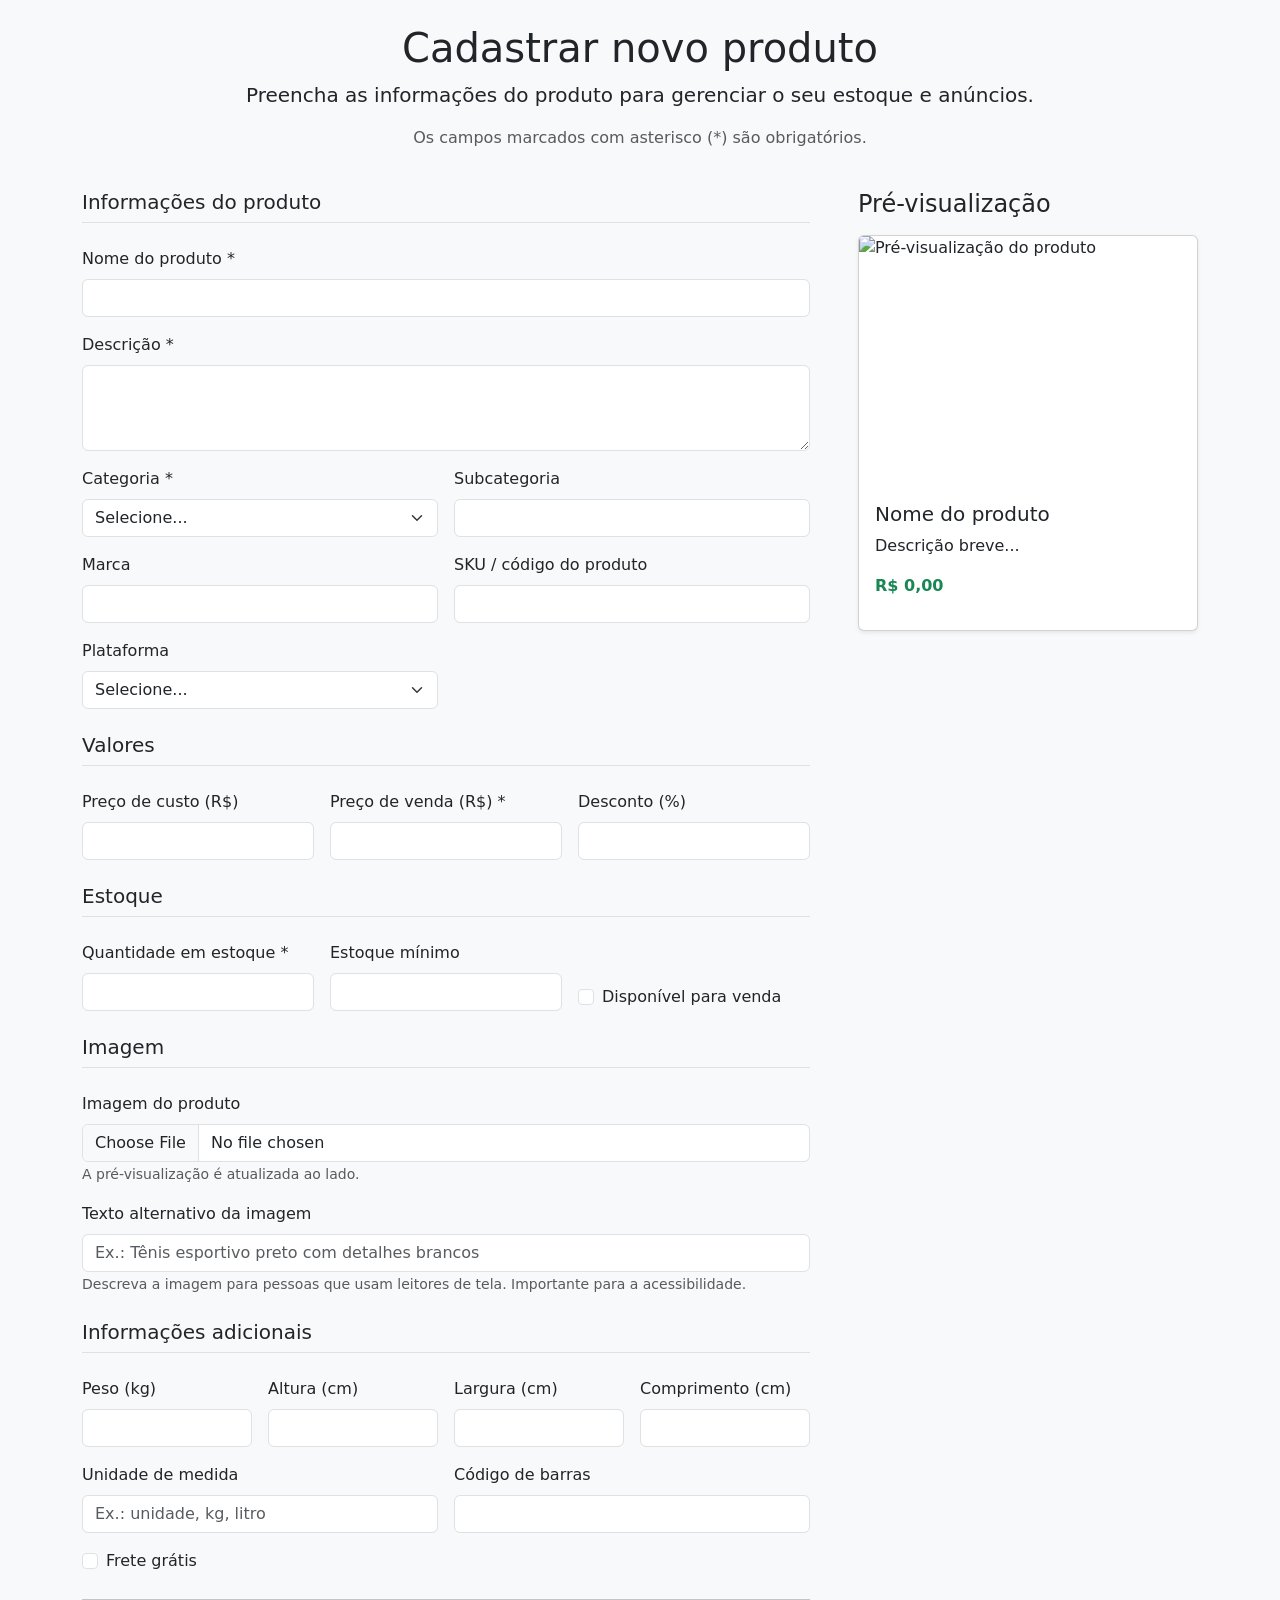
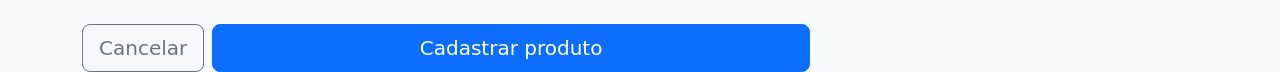
==== commit 6c396ff6: "Auto-generated changes" ====
--- a/src/main/resources/templates/anunciar.html
+++ b/src/main/resources/templates/anunciar.html
@@ -5,7 +5,7 @@
     <meta charset="utf-8"/>
     <meta name="viewport" content="width=device-width, initial-scale=1"/>
 
-    <title th:text="${produto != null ? 'Editar anúncio - ShopMix' : 'Criar anúncio - ShopMix'}">Anúncio - ShopMix</title>
+    <title th:text="${produto != null ? 'Editar produto - ShopMix' : 'Cadastrar produto - ShopMix'}">Produto - ShopMix</title>
 
     <link href="https://cdn.jsdelivr.net/npm/bootstrap@5.3.0/dist/css/bootstrap.min.css" rel="stylesheet">
     <link href="/css/checkout.css" rel="stylesheet"/>
@@ -15,10 +15,7 @@
     <th:block th:replace="~{fragments/acessibilidade :: recursos}"></th:block>
 
     <style>
-        .preview-img {
-            height: 250px;
-            object-fit: cover;
-        }
+        .preview-img { height: 250px; object-fit: cover; }
     </style>
 </head>
 
@@ -26,16 +23,15 @@
 
 <a th:replace="~{fragments/acessibilidade :: skip-link}"></a>
 
+<div th:replace="~{fragments/acessibilidade :: barra-tema}"></div>
+
 <div class="container">
 
     <main id="conteudo-principal">
 
-        <!-- TÍTULO -->
-        <div class="py-5 text-center">
-            <h1 th:text="${produto != null ? 'Editar anúncio' : 'Criar novo anúncio'}">Criar novo anúncio</h1>
-            <p class="lead">
-                Preencha as informações do produto para anunciar nas plataformas.
-            </p>
+        <div class="py-4 text-center">
+            <h1 th:text="${produto != null ? 'Editar produto' : 'Cadastrar novo produto'}">Cadastrar novo produto</h1>
+            <p class="lead">Preencha as informações do produto para gerenciar o seu estoque e anúncios.</p>
             <p class="text-muted">Os campos marcados com asterisco (*) são obrigatórios.</p>
         </div>
 
@@ -43,39 +39,27 @@
 
             <!-- PREVIEW -->
             <aside class="col-md-5 col-lg-4 order-md-last" aria-labelledby="titulo-preview">
-
-                <h2 id="titulo-preview" class="h4 mb-3">Pré-visualização do anúncio</h2>
-
+                <h2 id="titulo-preview" class="h4 mb-3">Pré-visualização</h2>
                 <div class="card shadow-sm">
-
                     <img th:src="${produto != null and produto.imagemUrl != null ? produto.imagemUrl : 'https://placehold.co/300x200?text=Sem+imagem'}"
                          class="card-img-top preview-img"
                          id="previewImage"
-                         th:alt="${produto != null and produto.nome != null ? 'Pré-visualização da imagem do produto: ' + produto.nome : 'Pré-visualização: nenhuma imagem selecionada'}"
-                         alt="Pré-visualização da imagem do produto">
-
+                         th:alt="${produto != null and produto.nome != null ? 'Pré-visualização do produto: ' + produto.nome : 'Pré-visualização: nenhuma imagem selecionada'}"
+                         alt="Pré-visualização do produto">
                     <div class="card-body">
-                        <h3 class="card-title h5"
-                            id="previewTitle"
+                        <h3 class="card-title h5" id="previewTitle"
                             th:text="${produto != null ? produto.nome : 'Nome do produto'}">Nome do produto</h3>
-
-                        <p class="card-text"
-                           id="previewDesc"
-                           th:text="${produto != null ? produto.descricao : 'Descrição breve do produto...'}">Descrição breve do produto...</p>
-
-                        <p class="fw-bold text-success"
-                           id="previewPrice"
+                        <p class="card-text" id="previewDesc"
+                           th:text="${produto != null ? produto.descricao : 'Descrição breve do produto...'}">Descrição breve...</p>
+                        <p class="fw-bold text-success" id="previewPrice"
                            th:text="${produto != null and produto.preco != null ? 'R$ ' + produto.preco : 'R$ 0,00'}">R$ 0,00</p>
                     </div>
-
                 </div>
-
             </aside>
 
             <!-- FORM -->
             <section class="col-md-7 col-lg-8" aria-labelledby="titulo-form">
-
-                <h2 id="titulo-form" class="h4 mb-3">Dados do produto</h2>
+                <h2 id="titulo-form" class="visually-hidden">Formulário de produto</h2>
 
                 <form th:action="${produto != null} ? @{/anuncio/editar/{id}(id=${produto.id})} : @{/anunciar}"
                       method="POST"
@@ -83,130 +67,176 @@
                       class="needs-validation"
                       novalidate>
 
-                    <!-- CSRF -->
-                    <input type="hidden"
-                           th:name="${_csrf.parameterName}"
-                           th:value="${_csrf.token}"/>
-
-                    <!-- ID -->
-                    <input type="hidden"
-                           name="id"
-                           th:value="${produto != null ? produto.id : ''}">
-
-                    <div class="row g-3">
-
-                        <!-- NOME -->
-                        <div class="col-12">
-                            <label class="form-label" for="nome">Nome do produto *</label>
-                            <input type="text"
-                                   name="nome"
-                                   id="nome"
-                                   class="form-control"
-                                   th:value="${produto != null ? produto.nome : ''}"
-                                   required>
-                            <div class="invalid-feedback">Informe o nome do produto.</div>
-                        </div>
-
-                        <!-- DESCRIÇÃO -->
-                        <div class="col-12">
-                            <label class="form-label" for="descricao">Descrição *</label>
-                            <textarea name="descricao"
-                                      id="descricao"
-                                      class="form-control"
-                                      rows="3"
-                                      required
-                                      th:text="${produto != null ? produto.descricao : ''}"></textarea>
-                            <div class="invalid-feedback">Descreva o produto para o anúncio.</div>
-                        </div>
-
-                        <!-- PREÇO -->
-                        <div class="col-md-6">
-                            <label class="form-label" for="preco">Preço (R$) *</label>
-                            <input type="number"
-                                   step="0.01"
-                                   min="0"
-                                   id="preco"
-                                   name="preco"
-                                   class="form-control"
-                                   th:value="${produto != null ? produto.preco : ''}"
-                                   required>
-                            <div class="invalid-feedback">Informe um preço válido.</div>
-                        </div>
-
-                        <!-- ESTOQUE -->
-                        <div class="col-md-6">
-                            <label class="form-label" for="quantidade">Quantidade em estoque *</label>
-                            <input type="number"
-                                   id="quantidade"
-                                   name="quantidade"
-                                   class="form-control"
-                                   min="0"
-                                   th:value="${produto != null ? produto.quantidade : ''}"
-                                   required>
-                            <div class="invalid-feedback">Informe a quantidade em estoque.</div>
-                        </div>
-
-                        <!-- CATEGORIA -->
-                        <div class="col-md-6">
-                            <label class="form-label" for="categoria">Categoria *</label>
-                            <select name="categoria" id="categoria" class="form-select" required>
-                                <option value="">Selecione...</option>
-                                <option value="Eletrônicos" th:selected="${produto != null and produto.categoria == 'Eletrônicos'}">Eletrônicos</option>
-                                <option value="Roupas" th:selected="${produto != null and produto.categoria == 'Roupas'}">Roupas</option>
-                                <option value="Casa" th:selected="${produto != null and produto.categoria == 'Casa'}">Casa</option>
-                                <option value="Beleza" th:selected="${produto != null and produto.categoria == 'Beleza'}">Beleza</option>
-                            </select>
-                            <div class="invalid-feedback">Selecione uma categoria.</div>
-                        </div>
-
-                        <!-- PLATAFORMA -->
-                        <div class="col-md-6">
-                            <label class="form-label" for="plataforma">Plataforma *</label>
-                            <select name="plataforma" id="plataforma" class="form-select" required>
-                                <option value="">Selecione...</option>
-                                <option value="Shopee" th:selected="${produto != null and produto.plataforma == 'Shopee'}">Shopee</option>
-                                <option value="Mercado Livre" th:selected="${produto != null and produto.plataforma == 'Mercado Livre'}">Mercado Livre</option>
-                            </select>
-                            <div class="invalid-feedback">Selecione a plataforma.</div>
-                        </div>
-
-                        <!-- IMAGEM -->
-                        <div class="col-12">
-                            <label class="form-label" for="imagemProduto">Imagem do produto</label>
-                            <input type="file"
-                                   class="form-control"
-                                   id="imagemProduto"
-                                   name="imagemFile"
-                                   accept="image/*"
-                                   aria-describedby="ajuda-imagem">
-                            <small id="ajuda-imagem" class="text-muted">
-                                Selecione uma imagem do produto (formatos de imagem). A pré-visualização será atualizada ao lado.
-                            </small>
-                        </div>
-
-                    </div>
-
-                    <hr class="my-4">
-
-                    <fieldset>
-                        <legend class="h6">Opções do anúncio</legend>
-
-                        <div class="form-check">
-                            <input type="checkbox"
-                                   class="form-check-input"
-                                   id="freteGratis"
-                                   name="freteGratis"
-                                   th:checked="${produto != null and produto.freteGratis == true}">
-                            <label class="form-check-label" for="freteGratis">Frete grátis</label>
-                        </div>
-
-                        <div class="form-check">
-                            <input type="checkbox"
-                                   class="form-check-input"
-                                   id="ativo"
-                                   name="ativo"
-                                   th:checked="${produto == null or produto.ativo == true}">
-                            <label class="form-check-label" for="ativo">Anúncio ativo</label>
+                    <input type="hidden" th:name="${_csrf.parameterName}" th:value="${_csrf.token}"/>
+                    <input type="hidden" name="id" th:value="${produto != null ? produto.id : ''}">
+
+                    <!-- INFORMAÇÕES DO PRODUTO -->
+                    <fieldset class="mb-4">
+                        <legend class="h5 border-bottom pb-2">Informações do produto</legend>
+                        <div class="row g-3">
+                            <div class="col-12">
+                                <label class="form-label" for="nome">Nome do produto *</label>
+                                <input type="text" name="nome" id="nome" class="form-control"
+                                       th:value="${produto != null ? produto.nome : ''}" required>
+                                <div class="invalid-feedback">Informe o nome do produto.</div>
+                            </div>
+                            <div class="col-12">
+                                <label class="form-label" for="descricao">Descrição *</label>
+                                <textarea name="descricao" id="descricao" class="form-control" rows="3" required
+                                          th:text="${produto != null ? produto.descricao : ''}"></textarea>
+                                <div class="invalid-feedback">Descreva o produto.</div>
+                            </div>
+                            <div class="col-md-6">
+                                <label class="form-label" for="categoria">Categoria *</label>
+                                <select name="categoria" id="categoria" class="form-select" required>
+                                    <option value="">Selecione...</option>
+                                    <option value="Eletrônicos" th:selected="${produto != null and produto.categoria == 'Eletrônicos'}">Eletrônicos</option>
+                                    <option value="Roupas" th:selected="${produto != null and produto.categoria == 'Roupas'}">Roupas</option>
+                                    <option value="Casa" th:selected="${produto != null and produto.categoria == 'Casa'}">Casa</option>
+                                    <option value="Beleza" th:selected="${produto != null and produto.categoria == 'Beleza'}">Beleza</option>
+                                </select>
+                                <div class="invalid-feedback">Selecione uma categoria.</div>
+                            </div>
+                            <div class="col-md-6">
+                                <label class="form-label" for="subcategoria">Subcategoria</label>
+                                <input type="text" name="subcategoria" id="subcategoria" class="form-control"
+                                       th:value="${produto != null ? produto.subcategoria : ''}">
+                            </div>
+                            <div class="col-md-6">
+                                <label class="form-label" for="marca">Marca</label>
+                                <input type="text" name="marca" id="marca" class="form-control"
+                                       th:value="${produto != null ? produto.marca : ''}">
+                            </div>
+                            <div class="col-md-6">
+                                <label class="form-label" for="sku">SKU / código do produto</label>
+                                <input type="text" name="sku" id="sku" class="form-control"
+                                       th:value="${produto != null ? produto.sku : ''}">
+                            </div>
+                            <div class="col-md-6">
+                                <label class="form-label" for="plataforma">Plataforma</label>
+                                <select name="plataforma" id="plataforma" class="form-select">
+                                    <option value="">Selecione...</option>
+                                    <option value="Shopee" th:selected="${produto != null and produto.plataforma == 'Shopee'}">Shopee</option>
+                                    <option value="Mercado Livre" th:selected="${produto != null and produto.plataforma == 'Mercado Livre'}">Mercado Livre</option>
+                                    <option value="Loja própria" th:selected="${produto != null and produto.plataforma == 'Loja própria'}">Loja própria</option>
+                                </select>
+                            </div>
+                        </div>
+                    </fieldset>
+
+                    <!-- VALORES -->
+                    <fieldset class="mb-4">
+                        <legend class="h5 border-bottom pb-2">Valores</legend>
+                        <div class="row g-3">
+                            <div class="col-md-4">
+                                <label class="form-label" for="precoCusto">Preço de custo (R$)</label>
+                                <input type="number" step="0.01" min="0" name="precoCusto" id="precoCusto"
+                                       class="form-control" th:value="${produto != null ? produto.precoCusto : ''}">
+                            </div>
+                            <div class="col-md-4">
+                                <label class="form-label" for="preco">Preço de venda (R$) *</label>
+                                <input type="number" step="0.01" min="0.01" name="preco" id="preco"
+                                       class="form-control" th:value="${produto != null ? produto.preco : ''}" required>
+                                <div class="invalid-feedback">O preço de venda deve ser maior que zero.</div>
+                            </div>
+                            <div class="col-md-4">
+                                <label class="form-label" for="desconto">Desconto (%)</label>
+                                <input type="number" step="0.01" min="0" max="100" name="desconto" id="desconto"
+                                       class="form-control" th:value="${produto != null ? produto.desconto : ''}">
+                            </div>
+                        </div>
+                    </fieldset>
+
+                    <!-- ESTOQUE -->
+                    <fieldset class="mb-4">
+                        <legend class="h5 border-bottom pb-2">Estoque</legend>
+                        <div class="row g-3">
+                            <div class="col-md-4">
+                                <label class="form-label" for="quantidade">Quantidade em estoque *</label>
+                                <input type="number" min="0" name="quantidade" id="quantidade" class="form-control"
+                                       th:value="${produto != null ? produto.quantidade : ''}" required>
+                                <div class="invalid-feedback">Informe a quantidade em estoque.</div>
+                            </div>
+                            <div class="col-md-4">
+                                <label class="form-label" for="estoqueMinimo">Estoque mínimo</label>
+                                <input type="number" min="0" name="estoqueMinimo" id="estoqueMinimo" class="form-control"
+                                       th:value="${produto != null ? produto.estoqueMinimo : ''}">
+                            </div>
+                            <div class="col-md-4 d-flex align-items-end">
+                                <div class="form-check">
+                                    <input type="checkbox" class="form-check-input" id="ativo" name="ativo"
+                                           th:checked="${produto == null or produto.ativo == true}">
+                                    <label class="form-check-label" for="ativo">Disponível para venda</label>
+                                </div>
+                            </div>
+                        </div>
+                    </fieldset>
+
+                    <!-- IMAGEM -->
+                    <fieldset class="mb-4">
+                        <legend class="h5 border-bottom pb-2">Imagem</legend>
+                        <div class="row g-3">
+                            <div class="col-12">
+                                <label class="form-label" for="imagemProduto">Imagem do produto</label>
+                                <input type="file" class="form-control" id="imagemProduto" name="imagemFile"
+                                       accept="image/*" aria-describedby="ajuda-imagem">
+                                <small id="ajuda-imagem" class="text-muted">A pré-visualização é atualizada ao lado.</small>
+                            </div>
+                            <div class="col-12">
+                                <label class="form-label" for="imagemAlt">Texto alternativo da imagem</label>
+                                <input type="text" name="imagemAlt" id="imagemAlt" class="form-control"
+                                       th:value="${produto != null ? produto.imagemAlt : ''}"
+                                       aria-describedby="ajuda-alt"
+                                       placeholder="Ex.: Tênis esportivo preto com detalhes brancos">
+                                <small id="ajuda-alt" class="text-muted">
+                                    Descreva a imagem para pessoas que usam leitores de tela. Importante para a acessibilidade.
+                                </small>
+                            </div>
+                        </div>
+                    </fieldset>
+
+                    <!-- INFORMAÇÕES ADICIONAIS -->
+                    <fieldset class="mb-4">
+                        <legend class="h5 border-bottom pb-2">Informações adicionais</legend>
+                        <div class="row g-3">
+                            <div class="col-md-3">
+                                <label class="form-label" for="peso">Peso (kg)</label>
+                                <input type="number" step="0.001" min="0" name="peso" id="peso" class="form-control"
+                                       th:value="${produto != null ? produto.peso : ''}">
+                            </div>
+                            <div class="col-md-3">
+                                <label class="form-label" for="altura">Altura (cm)</label>
+                                <input type="number" step="0.1" min="0" name="altura" id="altura" class="form-control"
+                                       th:value="${produto != null ? produto.altura : ''}">
+                            </div>
+                            <div class="col-md-3">
+                                <label class="form-label" for="largura">Largura (cm)</label>
+                                <input type="number" step="0.1" min="0" name="largura" id="largura" class="form-control"
+                                       th:value="${produto != null ? produto.largura : ''}">
+                            </div>
+                            <div class="col-md-3">
+                                <label class="form-label" for="comprimento">Comprimento (cm)</label>
+                                <input type="number" step="0.1" min="0" name="comprimento" id="comprimento" class="form-control"
+                                       th:value="${produto != null ? produto.comprimento : ''}">
+                            </div>
+                            <div class="col-md-6">
+                                <label class="form-label" for="unidadeMedida">Unidade de medida</label>
+                                <input type="text" name="unidadeMedida" id="unidadeMedida" class="form-control"
+                                       th:value="${produto != null ? produto.unidadeMedida : ''}"
+                                       placeholder="Ex.: unidade, kg, litro">
+                            </div>
+                            <div class="col-md-6">
+                                <label class="form-label" for="codigoBarras">Código de barras</label>
+                                <input type="text" name="codigoBarras" id="codigoBarras" class="form-control"
+                                       th:value="${produto != null ? produto.codigoBarras : ''}">
+                            </div>
+                            <div class="col-12">
+                                <div class="form-check">
+                                    <input type="checkbox" class="form-check-input" id="freteGratis" name="freteGratis"
+                                           th:checked="${produto != null and produto.freteGratis == true}">
+                                    <label class="form-check-label" for="freteGratis">Frete grátis</label>
+                                </div>
+                            </div>
                         </div>
                     </fieldset>
 
@@ -215,12 +245,11 @@
                     <div class="d-flex gap-2">
                         <a href="/home" class="btn btn-outline-secondary btn-lg">Cancelar</a>
                         <button class="btn btn-primary btn-lg flex-grow-1" type="submit">
-                            <span th:text="${produto != null ? 'Salvar alterações' : 'Publicar anúncio'}">Publicar anúncio</span>
+                            <span th:text="${produto != null ? 'Salvar alterações' : 'Cadastrar produto'}">Cadastrar produto</span>
                         </button>
                     </div>
 
                 </form>
-
             </section>
 
         </div>
@@ -238,6 +267,7 @@
         var descricao = document.getElementById("descricao");
         var preco = document.getElementById("preco");
         var imagem = document.getElementById("imagemProduto");
+        var altInput = document.getElementById("imagemAlt");
 
         var previewTitle = document.getElementById("previewTitle");
         var previewDesc = document.getElementById("previewDesc");
@@ -246,17 +276,18 @@
 
         nome.addEventListener("input", function () {
             previewTitle.textContent = nome.value || "Nome do produto";
-            previewImage.alt = "Pré-visualização da imagem do produto: " + (nome.value || "sem nome");
         });
-
         descricao.addEventListener("input", function () {
             previewDesc.textContent = descricao.value || "Descrição breve do produto...";
         });
-
         preco.addEventListener("input", function () {
             previewPrice.textContent = "R$ " + (preco.value || 0);
         });
-
+        if (altInput) {
+            altInput.addEventListener("input", function () {
+                if (altInput.value) { previewImage.alt = altInput.value; }
+            });
+        }
         imagem.addEventListener("change", function (event) {
             var file = event.target.files[0];
             if (file) {
@@ -266,7 +297,6 @@
             }
         });
 
-        // Validação nativa do Bootstrap com feedback acessível
         var form = document.querySelector("form.needs-validation");
         if (form) {
             form.addEventListener("submit", function (e) {
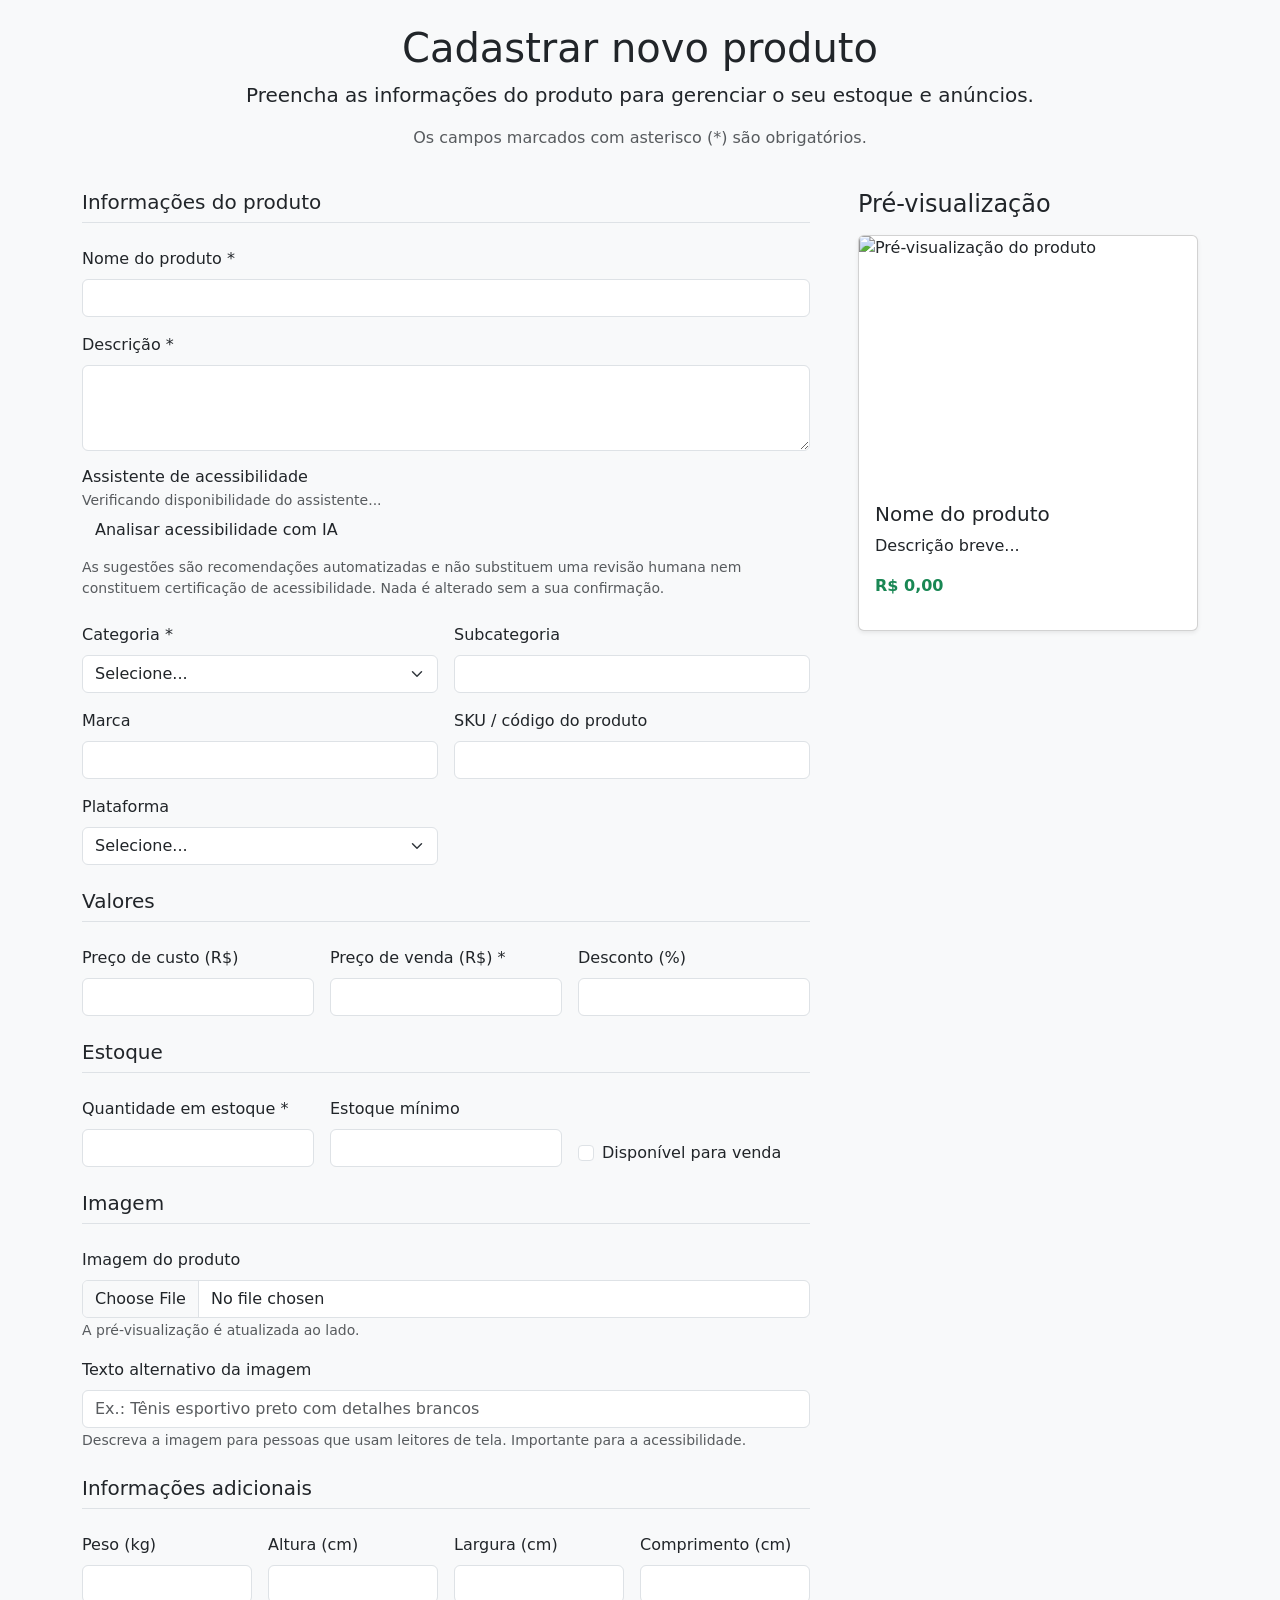
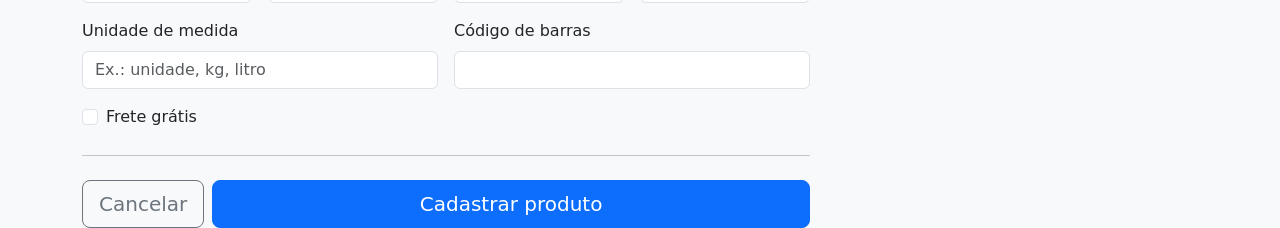
==== commit 2f3d395d: "## Assistente de Acessibilidade com IA (Ollama local) pronto O assistente de IA está funcionando na " ====
--- a/src/main/resources/templates/anunciar.html
+++ b/src/main/resources/templates/anunciar.html
@@ -9,6 +9,9 @@
 
     <link href="https://cdn.jsdelivr.net/npm/bootstrap@5.3.0/dist/css/bootstrap.min.css" rel="stylesheet">
     <link href="/css/checkout.css" rel="stylesheet"/>
+    <link href="/css/assistente-ia.css" rel="stylesheet"/>
+    <meta name="_csrf" th:content="${_csrf.token}"/>
+    <meta name="_csrf_header" th:content="${_csrf.headerName}"/>
     <link rel="shortcut icon" href="/assets/imgs/ico/shopico.ico" type="image/x-icon">
 
     <!-- Acessibilidade -->
@@ -85,6 +88,68 @@
                                 <textarea name="descricao" id="descricao" class="form-control" rows="3" required
                                           th:text="${produto != null ? produto.descricao : ''}"></textarea>
                                 <div class="invalid-feedback">Descreva o produto.</div>
+                            </div>
+                            <div class="col-12">
+                                <section class="ia-assistente" id="ia-assistente" aria-labelledby="ia-titulo">
+                                    <div class="ia-cabecalho">
+                                        <div>
+                                            <h3 id="ia-titulo" class="h6 mb-1">Assistente de acessibilidade</h3>
+                                            <p class="small text-body-secondary mb-0" id="ia-status" data-testid="ia-status">
+                                                Verificando disponibilidade do assistente...
+                                            </p>
+                                        </div>
+                                        <button type="button" class="btn btn-ia" id="ia-analisar" data-testid="ia-analisar-btn"
+                                                aria-describedby="ia-status ia-aviso">
+                                            <span class="spinner-border spinner-border-sm me-1 d-none" aria-hidden="true" id="ia-spinner"></span>
+                                            <span id="ia-analisar-texto">Analisar acessibilidade com IA</span>
+                                        </button>
+                                    </div>
+                                    <p class="small text-body-secondary mb-0 mt-2" id="ia-aviso">
+                                        As sugestões são recomendações automatizadas e não substituem uma revisão humana
+                                        nem constituem certificação de acessibilidade. Nada é alterado sem a sua confirmação.
+                                    </p>
+                                    <div id="ia-mensagem" role="status" aria-live="polite" class="mt-2" data-testid="ia-mensagem"></div>
+                                    <div id="ia-resultado" class="ia-resultado d-none" tabindex="-1" data-testid="ia-resultado"
+                                         aria-labelledby="ia-resultado-titulo">
+                                        <h4 id="ia-resultado-titulo" class="h6">Resultado da análise</h4>
+                                        <p id="ia-resumo" data-testid="ia-resumo"></p>
+                                        <div id="ia-avisos"></div>
+                                        <div class="row g-3">
+                                            <div class="col-md-6">
+                                                <h5 class="h6 ia-sub">Pontos positivos</h5>
+                                                <ul id="ia-positivos" class="ia-lista" data-testid="ia-positivos"></ul>
+                                            </div>
+                                            <div class="col-md-6">
+                                                <h5 class="h6 ia-sub">Dados a confirmar (não informados)</h5>
+                                                <ul id="ia-confirmar" class="ia-lista" data-testid="ia-confirmar"></ul>
+                                            </div>
+                                        </div>
+                                        <h5 class="h6 ia-sub mt-3">Oportunidades de melhoria</h5>
+                                        <ol id="ia-oportunidades" class="ia-oportunidades" data-testid="ia-oportunidades"></ol>
+
+                                        <label for="ia-sugestao" class="form-label h6 ia-sub mt-3">Sugestão de descrição revisada</label>
+                                        <p class="small text-body-secondary" id="ia-sugestao-ajuda">
+                                            Usa somente os dados que você informou. Trechos entre colchetes indicam informações que você precisa completar.
+                                        </p>
+                                        <textarea id="ia-sugestao" class="form-control" rows="5" readonly
+                                                  aria-describedby="ia-sugestao-ajuda" data-testid="ia-sugestao"></textarea>
+
+                                        <div id="ia-alt-bloco" class="mt-3 d-none">
+                                            <label for="ia-sugestao-alt" class="form-label h6 ia-sub">Sugestão de texto alternativo da imagem</label>
+                                            <div class="input-group">
+                                                <input type="text" id="ia-sugestao-alt" class="form-control" data-testid="ia-sugestao-alt">
+                                                <button type="button" class="btn btn-outline-secondary" id="ia-aplicar-alt" data-testid="ia-aplicar-alt-btn">Usar no texto alternativo</button>
+                                            </div>
+                                        </div>
+
+                                        <div class="d-flex flex-wrap gap-2 mt-3" role="group" aria-label="Ações para a sugestão">
+                                            <button type="button" class="btn btn-success" id="ia-aplicar" data-testid="ia-aplicar-btn">Aplicar sugestão</button>
+                                            <button type="button" class="btn btn-outline-primary" id="ia-editar" aria-pressed="false" data-testid="ia-editar-btn">Editar sugestão</button>
+                                            <button type="button" class="btn btn-outline-secondary" id="ia-manter" data-testid="ia-manter-btn">Manter descrição original</button>
+                                            <button type="button" class="btn btn-link" id="ia-reanalisar" data-testid="ia-reanalisar-btn">Analisar novamente</button>
+                                        </div>
+                                    </div>
+                                </section>
                             </div>
                             <div class="col-md-6">
                                 <label class="form-label" for="categoria">Categoria *</label>
@@ -314,6 +379,7 @@
 
 <script src="https://cdn.jsdelivr.net/npm/bootstrap@5.3.0/dist/js/bootstrap.bundle.min.js"></script>
 <th:block th:replace="~{fragments/acessibilidade :: scripts}"></th:block>
+<script src="/js/assistente-ia.js"></script>
 
 </body>
 </html>
